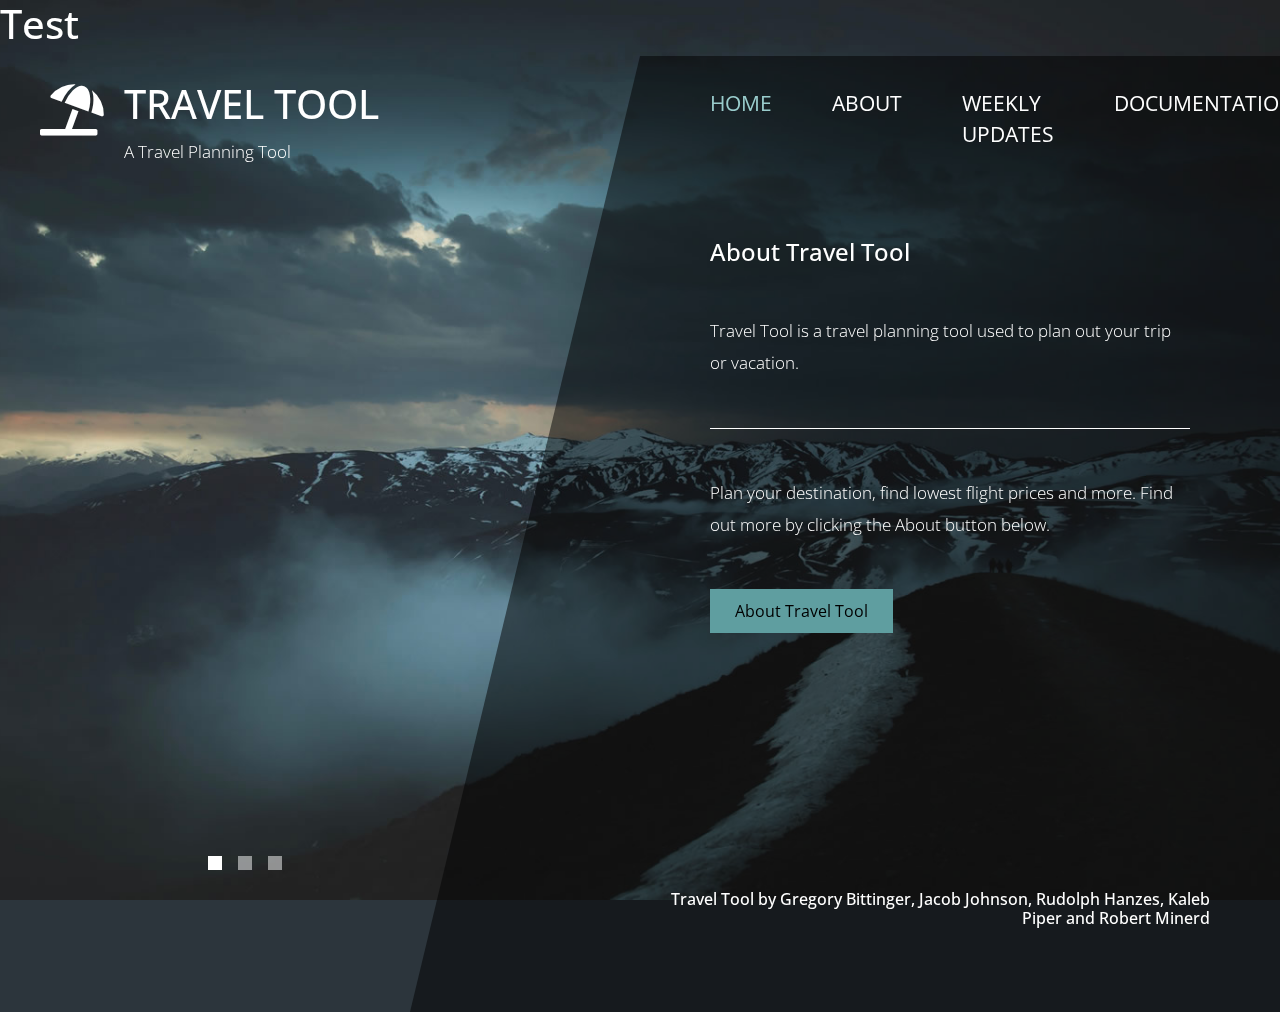
==== index.html @ 33b33ac5 "Update index.html" ====
<!DOCTYPE html>
<html lang="en">

<head>
    <meta charset="UTF-8">
    <meta name="viewport" content="width=device-width, initial-scale=1.0">
    <meta http-equiv="X-UA-Compatible" content="ie=edge">
    <title>Travel Tool</title>
    <link href="https://fonts.googleapis.com/css?family=Open+Sans:300,400" rel="stylesheet" /> <!-- https://fonts.google.com/ -->
    <link href="css/bootstrap.min.css" rel="stylesheet" /> <!-- https://getbootstrap.com/ -->
    <link href="fontawesome/css/all.min.css" rel="stylesheet" /> <!-- https://fontawesome.com/ -->
    <link href="css/templatemo-diagoona.css" rel="stylesheet" />
    <link rel="icon" href="https://img.icons8.com/ios-filled/50/000000/trave-diary.png">

</head>
<h1>Test</h1>
<body>
    <div class="tm-container">        
        <div>
            <div class="tm-row pt-4">
                <div class="tm-col-left">
                    <div class="tm-site-header media">
                        <i class="fas fa-umbrella-beach fa-3x mt-1 tm-logo"></i>
                        <div class="media-body">
                            <h1 class="tm-sitename text-uppercase">Travel Tool</h1>
                            <p class="tm-slogon">A Travel Planning Tool</p>
                        </div>        
                    </div>
                </div>
                <div class="tm-col-right">
                    <nav class="navbar navbar-expand-lg" id="tm-main-nav">
                        <button class="navbar-toggler toggler-example mr-0 ml-auto" type="button" 
                            data-toggle="collapse" data-target="#navbar-nav" 
                            aria-controls="navbar-nav" aria-expanded="false" aria-label="Toggle navigation">
                            <span><i class="fas fa-bars"></i></span>
                        </button>
                        <div class="collapse navbar-collapse tm-nav" id="navbar-nav">
                            <ul class="navbar-nav text-uppercase">
                                <li class="nav-item active">
                                    <a class="nav-link tm-nav-link" href="#">Home <span class="sr-only">(current)</span></a>
                                </li>
                                <li class="nav-item">
                                    <a class="nav-link tm-nav-link" href="about.html">About</a>
                                </li>
                                <li class="nav-item">
                                    <a class="nav-link tm-nav-link" href="weeklyupdates.html">Weekly Updates</a>
                                </li>                            
                                <li class="nav-item">
                                    <a class="nav-link tm-nav-link" href="documentation.html">Documentation</a>
                                </li>
                            </ul>                            
                        </div>                        
                    </nav>
                </div>
            </div>
            
            <div class="tm-row">
                <div class="tm-col-left"></div>
                <main class="tm-col-right">
                    <section class="tm-content">
                        <h2 class="mb-5 tm-content-title">About Travel Tool</h2>
                        <p class="mb-5">Travel Tool is a travel planning tool used to plan out your trip or vacation.</p>
                        <hr class="mb-5">
                        <p class="mb-5">Plan your destination, find lowest flight prices and more. Find out more by clicking the About button below.</p>                        
                        <a href="about.html" class="btn btn-primary" style="background-color:cadetblue" \>About Travel Tool</a>
                    </section>
                </main>
            </div>
        </div>        

        <div class="tm-row">
            <div class="tm-col-left text-center">            
                <ul class="tm-bg-controls-wrapper">
                    <li class="tm-bg-control active" data-id="0"></li>
                    <li class="tm-bg-control" data-id="1"></li>
                    <li class="tm-bg-control" data-id="2"></li>
                </ul>            
            </div>        
            <div class="tm-col-right tm-col-footer">
                <footer class="tm-site-footer text-right">
                    <h6>Travel Tool by Gregory Bittinger, Jacob Johnson, Rudolph Hanzes, Kaleb Piper and Robert Minerd</h6>
                </footer>
            </div>  
        </div>

        <!-- Diagonal background design -->
        <div class="tm-bg">
            <div class="tm-bg-left"></div>
            <div class="tm-bg-right"></div>
        </div>
    </div>

    <script src="js/jquery-3.4.1.min.js"></script>
    <script src="js/bootstrap.min.js"></script>
    <script src="js/jquery.backstretch.min.js"></script>
    <script src="js/templatemo-script.js"></script>
</body>
</html>
---- css/templatemo-diagoona.css ----
/*

TemplateMo 550 Diagoona

https://templatemo.com/tm-550-diagoona

*/

body {
    font-family: 'Open Sans', Arial, sans-serif;
    font-size: 17px;
    font-weight: 300;
    overflow-x: hidden;
    color: white;
    background-color: #2C353C;
}

a { 
    transition: all 0.3s ease; 
    text-decoration: none;
}

ul { padding: 0; }
a:hover { text-decoration: none; }
button:focus { outline: none; }
p { line-height: 1.9; }
.tm-logo { margin-right: 20px; }
.tm-slogan { font-size: 0.8rem; }

/* Navigation */
.navbar-toggler {
    padding: 8px 15px;
    border: 0;
    border-radius: 0;
    transform: skewX(-15deg);
    background-color: rgba(0,0,0,0.5);
    color: white;    
}

.navbar-toggler i { transform: skewX(15deg); }

.navbar-expand-lg {
    padding-left: 0;
    padding-right: 0;
}

.navbar-expand-lg .navbar-nav .nav-link { padding: 0; }

.navbar-expand-lg .navbar-nav .tm-nav-link {
    font-size: 1.3rem;
    font-weight: 400;
    color: white;    
    padding-bottom: 30px;    
}

.nav-item { margin-right: 60px; }

.nav-item:last-child { margin-right: 0; }

.nav-item.active .tm-nav-link,
.nav-item:hover .tm-nav-link {
    color: #9CC;
}

/* Page Background */
.tm-bg {
    position: absolute;
    left: 0;
    right: 0;
    width: 100%;
    height: 100%;
    display: flex;
    z-index: -1000;
}

.tm-bg-left,
.tm-bg-right {
    position: relative;
    width: 50%;
    height: 100%;
}

.tm-bg-right { background-color: rgba(0,0,0,0.5); }

.tm-bg-left {
    border-right: 230px solid rgba(0,0,0,0.5);
    border-top: 100vh solid transparent;
}

.tm-bg-controls-wrapper {
    display: inline-block;
    margin-left: -150px;
}

.tm-bg-control {
    display: inline-block;
    width: 14px;
    height: 14px;
    background-color: rgba(255,255,255,0.5);
    margin: 6px;
    cursor: pointer;
}

.tm-bg-control.active,
.tm-bg-control:hover {
    background-color: white;
}

.tm-container {
    width: 100%;
    height: 100%;
    min-height: 100vh;
    position: relative;
    display: flex;
    flex-direction: column;
    justify-content: space-between;  
}

.tm-row { display: flex; }

.tm-col-left {
    width: 50%;
    height: 100%;
    padding-left: 40px;  
    padding-right: 40px;
}

.tm-col-right {
    width: 50%;
    height: 100%;
    padding-left: 70px;
    padding-right: 70px;
}

.tm-content {
    max-width: 660px;
    margin-top: 50px;
    padding-right: 20px;
}

.tm-about { max-width: 525px; }

::-webkit-scrollbar {
    -webkit-appearance: none;
    width: 10px;
}
  
::-webkit-scrollbar-thumb {
    border-radius: 5px;
    background-color: rgba(255,255,255,.8);
    box-shadow: 0 0 1px rgba(255,255,255,.8);
}

.tm-content-title { font-size: 1.5rem; }
hr { border-top: 1px solid white; }

.btn {
    padding: 10px 25px;
    border-radius: 0;
}

.btn-big {
    padding: 9px 40px;
    font-size: 1.2rem;;
}

.btn-primary {
    background-color: white;
    color: black;
    border: 0;
}

.btn-primary:hover {
    background-color: #9CC;
    color: black;
}

.tm-site-footer {
    padding: 40px 0 20px;
    max-width: 660px;
    font-size: 0.95rem;
}

.tm-col-footer { padding-left: 0; }
.tm-text-link { color: white; }

.tm-text-link:hover,
.tm-text-link:focus {
    color: #9CC;
}

/* Service */ 
.tm-service-text { max-width: 365px; }
.tm-service-img { margin-right: 25px; }
.tm-service-img-r { margin-left: 25px; }

/* Contact */
.form-control,
textarea {    
    color: white;
    background-color: transparent;
    background-clip: padding-box;
    border: none;
    border-bottom: 1px solid #999A9B;
    border-radius: 0;
    transition: border-color 0.15s ease-in-out, box-shadow 0.15s ease-in-out;
    padding: 10px 0;
    font-family: 'Open Sans', Arial, sans-serif;
    font-size: 1rem;
    font-weight: 400;
    line-height: 1.5;
}

.form-control:focus {
    color: white;
    background-color: transparent;    
    box-shadow: none;
    border-color: #9CC;
    outline: none;
}

.mb-85 { margin-bottom: 85px; }
.tm-contact-main { max-width: 690px; }

.tm-contact {
    max-width: 420px;
    margin-left: auto;
    margin-right: auto;
}

.form-control::-webkit-input-placeholder { color: white; } /* Edge */  
.form-control:-ms-input-placeholder { color: white; } /* Internet Explorer 10-11 */  
.form-control::placeholder { color: white; }

@media (max-width: 1200px) {
    .nav-item { margin-right: 30px; }

    .tm-page-right {
        padding-left: 30px;
        padding-right: 30px;
    }
}

@media (max-width: 992px) {    
    .tm-nav {
        position: absolute;
        background: rgba(0, 0, 0, 0.8);
        color: white;
        top: 44px;
        right: 4px;
    }

    .navbar-expand-lg .navbar-nav .tm-nav-link {
        color: white;
        font-size: 1.1rem;
        padding: 13px 20px;
    }

    .nav-item { margin-right: 0; }

    .nav-item.active .tm-nav-link,
    .nav-item:hover .tm-nav-link {
        color: #9CC;
    }

    .tm-content { margin-top: 20px; }
    .tm-site-footer { padding-top: 40px; }
    .tm-col-left { width: 40%; }

    .tm-col-right {
        width: 60%;
        padding-left: 100px;
        padding-right: 30px;
    }
    
    .tm-col-footer { padding-left: 0; }
}

@media (max-width: 768px) {
    .tm-row { flex-direction: column; }

    .tm-col-left,
    .tm-col-right,
    .tm-bg-left,
    .tm-bg-right {
        width: 100%;
    }

    #tm-main-nav {
        position: fixed;
        top: 50px;
        right: 40px;
        padding-bottom: 0;
    }  
    
    .tm-bg { flex-direction: column; }

    .tm-bg-left {
        height: 200px;        
        border-bottom: 50px solid rgba(0,0,0,0.5);
        border-right: 0;
        border-top: 0;
    }

    .tm-bg-right { height: calc(100% - 200px); }

    .tm-bg-controls-wrapper {
        margin-left: 0;
        margin-top: 50px;
    }

    .tm-content {
        max-height: none;
        margin-top: 40px;
    }

    .tm-col-right {
        padding-top: 40px;
        padding-left: 30px;
    }

    .tm-col-footer {
        padding-left: 10px;
        padding-right: 10px;
    }
}

@media (max-width: 460px) {
    .tm-logo { margin-right: 15px; }
    .tm-sitename { font-size: 1.8rem; }
    .tm-slogon { font-size: 0.8rem; }
}

@media (max-width: 450px), (min-width: 768px) and (max-width: 830px), (min-width: 992px) and (max-width: 1040px) {
    .tm-service-media { flex-direction: column; }
    .tm-service-media-img-l { flex-direction: column-reverse; }
    .tm-service-text { margin-top: 20px; }
    .tm-service-img { margin-right: 0; }
    .tm-service-img-r { margin-left: 0; }
}
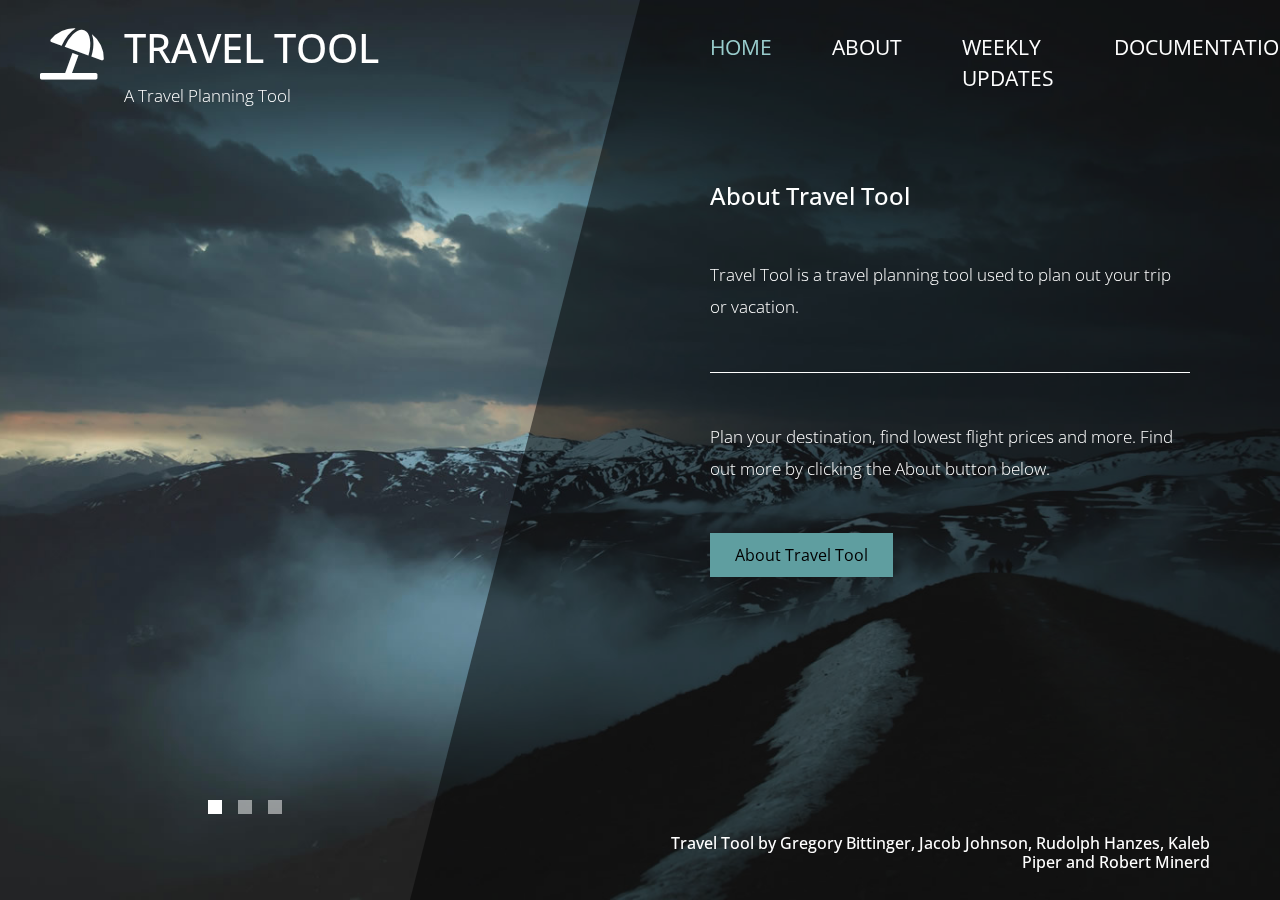
==== commit 3ad1ccc6: "Update index.html" ====
--- a/index.html
+++ b/index.html
@@ -13,7 +13,6 @@
     <link rel="icon" href="https://img.icons8.com/ios-filled/50/000000/trave-diary.png">
 
 </head>
-<h1>Test</h1>
 <body>
     <div class="tm-container">        
         <div>
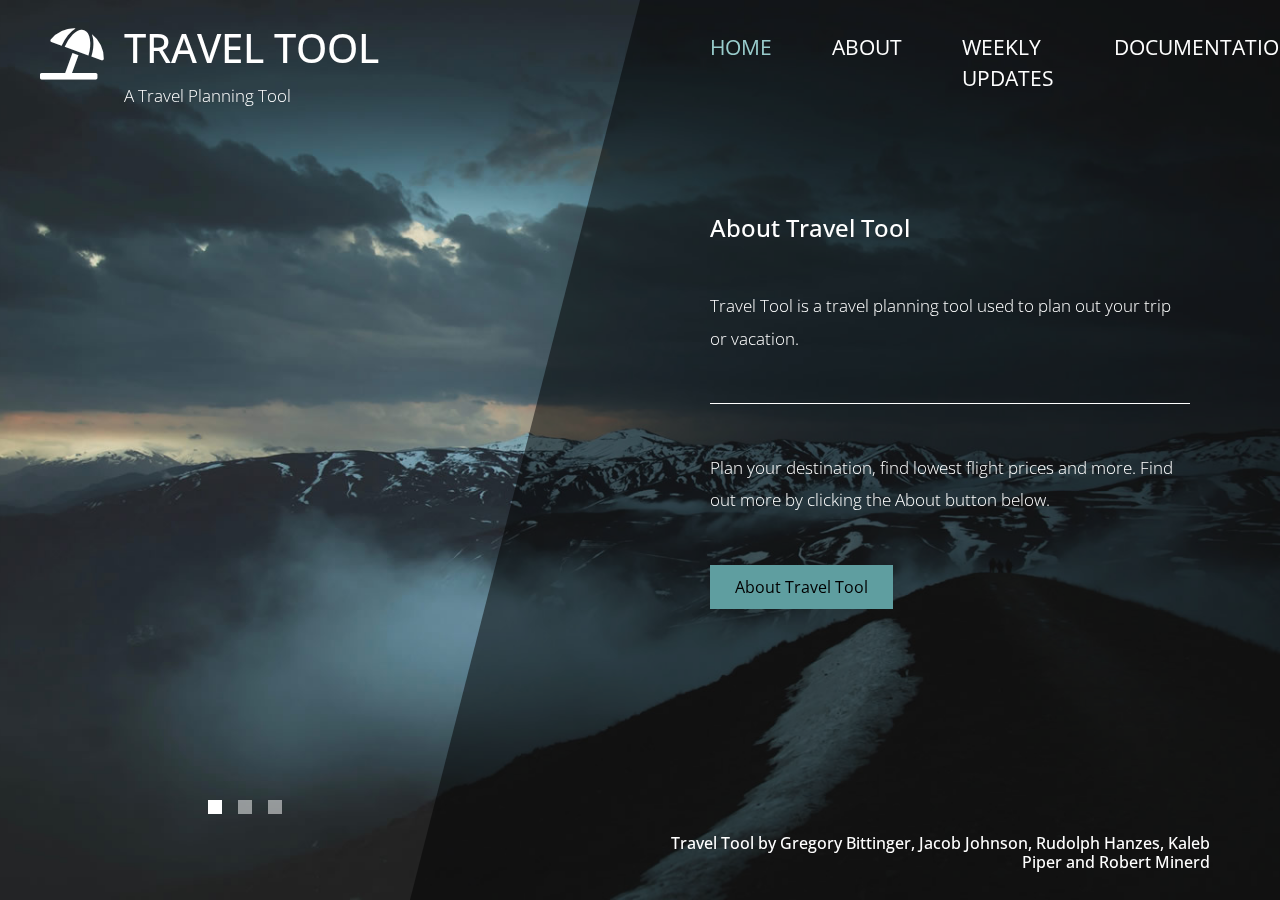
==== commit 3fce9909: "bug fixes" ====
--- a/index.html
+++ b/index.html
@@ -36,7 +36,7 @@
                         <div class="collapse navbar-collapse tm-nav" id="navbar-nav">
                             <ul class="navbar-nav text-uppercase">
                                 <li class="nav-item active">
-                                    <a class="nav-link tm-nav-link" href="#">Home <span class="sr-only">(current)</span></a>
+                                    <a class="nav-link tm-nav-link" href="index.html">Home </a>
                                 </li>
                                 <li class="nav-item">
                                     <a class="nav-link tm-nav-link" href="about.html">About</a>
@@ -46,6 +46,9 @@
                                 </li>                            
                                 <li class="nav-item">
                                     <a class="nav-link tm-nav-link" href="documentation.html">Documentation</a>
+                                </li>                            
+                                <li class="nav-item">
+                                    <a class="nav-link tm-nav-link" href="team.html">Meet the Team</a>
                                 </li>
                             </ul>                            
                         </div>                        
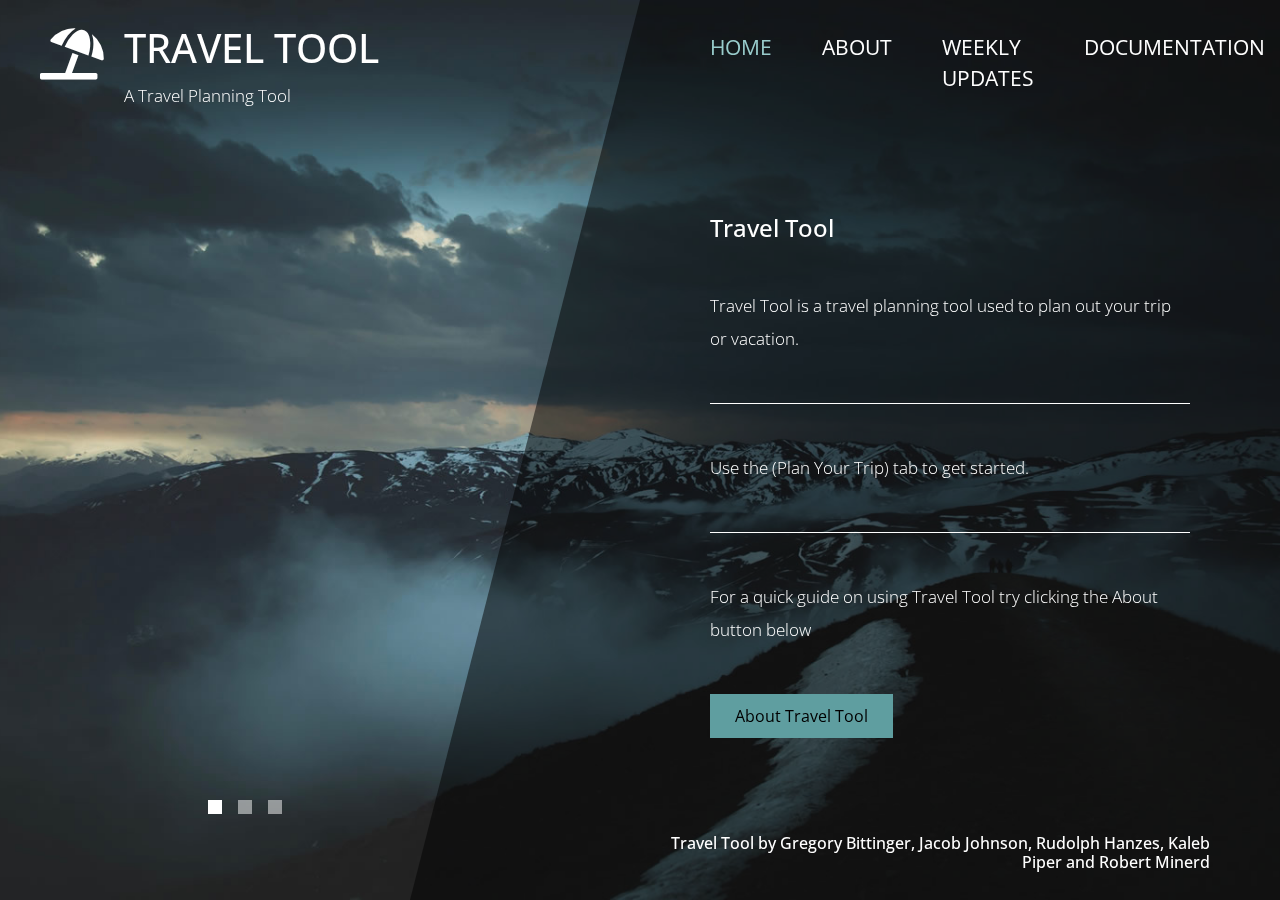
==== commit f414fa54: "reformatted the home page" ====
--- a/index.html
+++ b/index.html
@@ -50,6 +50,12 @@
                                 <li class="nav-item">
                                     <a class="nav-link tm-nav-link" href="team.html">Meet the Team</a>
                                 </li>
+                                <li class="nav-item">
+                                    <a class="nav-link tm-nav-link" href="tripplanner.html">Plan Your Trip</a>
+                                </li>
+                                <li class="nav-item">
+                                    <a class="nav-link tm-nav-link" href="yourtrip.html">Your Trip</a>
+                                </li>
                             </ul>                            
                         </div>                        
                     </nav>
@@ -60,10 +66,12 @@
                 <div class="tm-col-left"></div>
                 <main class="tm-col-right">
                     <section class="tm-content">
-                        <h2 class="mb-5 tm-content-title">About Travel Tool</h2>
+                        <h2 class="mb-5 tm-content-title">Travel Tool</h2>
                         <p class="mb-5">Travel Tool is a travel planning tool used to plan out your trip or vacation.</p>
                         <hr class="mb-5">
-                        <p class="mb-5">Plan your destination, find lowest flight prices and more. Find out more by clicking the About button below.</p>                        
+                        <p class="mb-5">Use the (Plan Your Trip) tab to get started.</p>
+                        <hr class="mb-5">
+                        <p class="mb-5">For a quick guide on using Travel Tool try clicking the About button below</p>
                         <a href="about.html" class="btn btn-primary" style="background-color:cadetblue" \>About Travel Tool</a>
                     </section>
                 </main>
@@ -97,4 +105,4 @@
     <script src="js/jquery.backstretch.min.js"></script>
     <script src="js/templatemo-script.js"></script>
 </body>
-</html>+</html>
--- a/css/templatemo-diagoona.css
+++ b/css/templatemo-diagoona.css
@@ -53,7 +53,7 @@
     padding-bottom: 30px;    
 }
 
-.nav-item { margin-right: 60px; }
+.nav-item { margin-right: 50px; }
 
 .nav-item:last-child { margin-right: 0; }
 
@@ -177,7 +177,7 @@
 
 .tm-site-footer {
     padding: 40px 0 20px;
-    max-width: 660px;
+    max-width: 670x;
     font-size: 0.95rem;
 }
 
@@ -337,4 +337,15 @@
     .tm-service-text { margin-top: 20px; }
     .tm-service-img { margin-right: 0; }
     .tm-service-img-r { margin-left: 0; }
-}+}
+
+td {border: 1px #DDD solid; padding: 5px; cursor: pointer;}
+
+.selected {
+    background-color: brown;
+    color: #FFF;
+}
+
+.highlight {
+            background-color: #b8b8b8;
+        }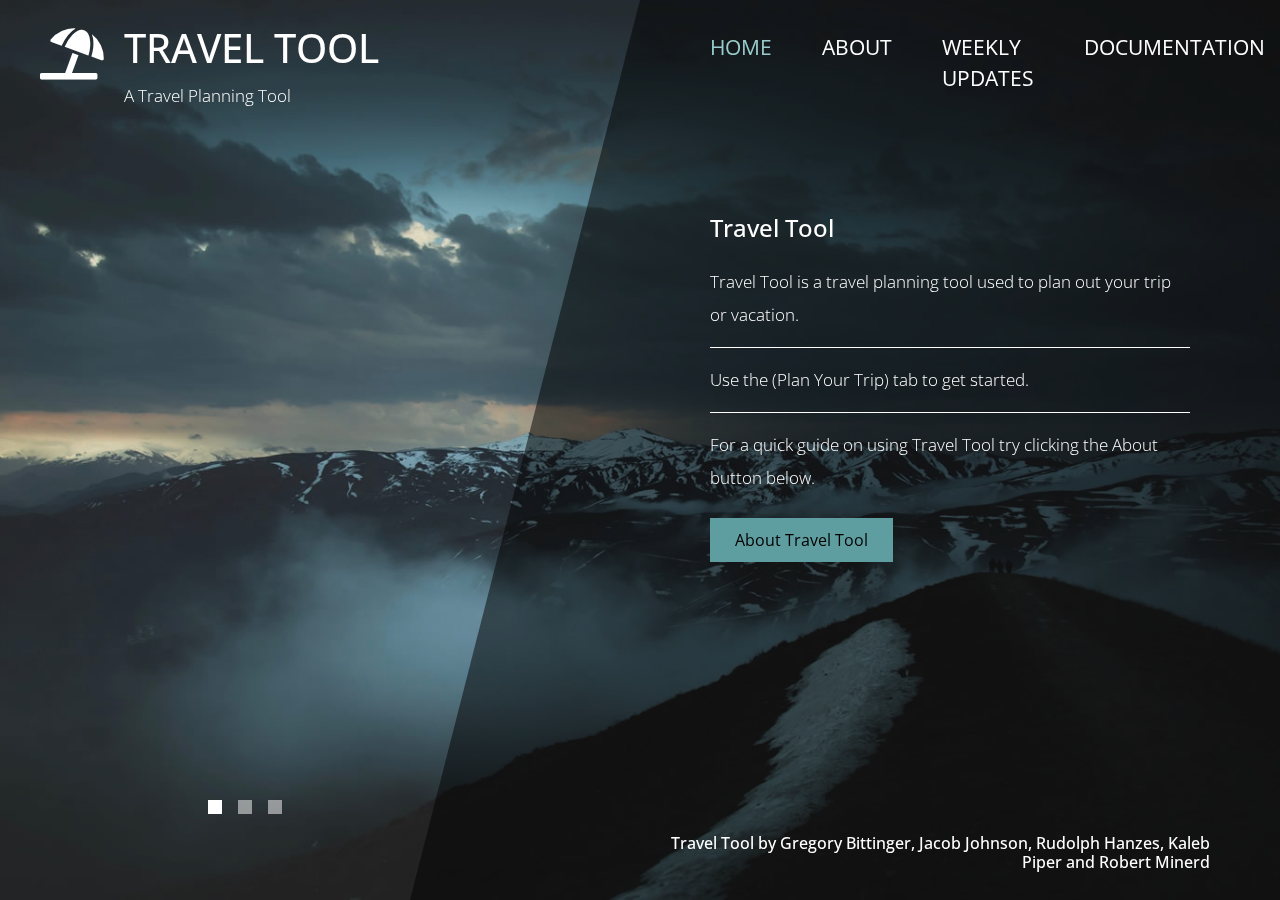
==== commit acc0182f: "more home page edits" ====
--- a/index.html
+++ b/index.html
@@ -66,12 +66,12 @@
                 <div class="tm-col-left"></div>
                 <main class="tm-col-right">
                     <section class="tm-content">
-                        <h2 class="mb-5 tm-content-title">Travel Tool</h2>
-                        <p class="mb-5">Travel Tool is a travel planning tool used to plan out your trip or vacation.</p>
-                        <hr class="mb-5">
-                        <p class="mb-5">Use the (Plan Your Trip) tab to get started.</p>
-                        <hr class="mb-5">
-                        <p class="mb-5">For a quick guide on using Travel Tool try clicking the About button below</p>
+                        <h2 class="mb-4 tm-content-title">Travel Tool</h2>
+                        <p class="mb-3">Travel Tool is a travel planning tool used to plan out your trip or vacation.</p>
+                        <hr class="mb-3">
+                        <p class="mb-3">Use the (Plan Your Trip) tab to get started.</p>
+                        <hr class="mb-3">
+                        <p class="mb-4">For a quick guide on using Travel Tool try clicking the About button below.</p>
                         <a href="about.html" class="btn btn-primary" style="background-color:cadetblue" \>About Travel Tool</a>
                     </section>
                 </main>
